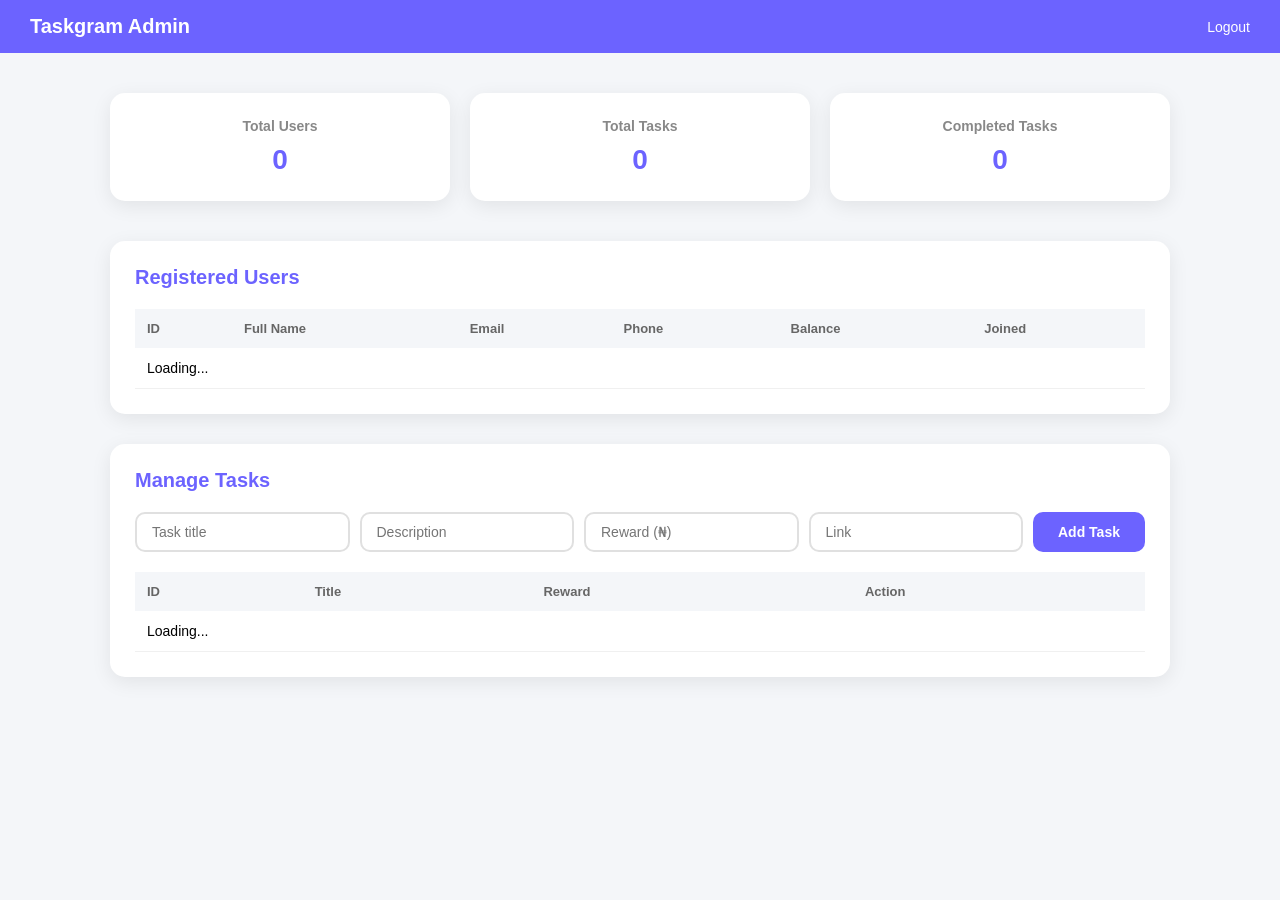
==== admin/index.html @ 6fcd3fed "update" ====
<!DOCTYPE html>
<html lang="en">
<head>
    <meta charset="UTF-8">
    <meta name="viewport" content="width=device-width, initial-scale=1.0">
    <title>Taskgram - Admin Panel</title>
    <style>
        * {
            margin: 0;
            padding: 0;
            box-sizing: border-box;
            font-family: 'Segoe UI', sans-serif;
        }

        body {
            background-color: #f4f6f9;
        }

        /* NAV */
        nav {
            background: #6c63ff;
            padding: 15px 30px;
            display: flex;
            justify-content: space-between;
            align-items: center;
        }

        nav h1 {
            color: white;
            font-size: 20px;
        }

        nav a {
            color: white;
            text-decoration: none;
            font-size: 14px;
        }

        /* LAYOUT */
        .admin-container {
            max-width: 1100px;
            margin: 40px auto;
            padding: 0 20px;
        }

        /* STATS */
        .stats {
            display: flex;
            gap: 20px;
            flex-wrap: wrap;
            margin-bottom: 40px;
        }

        .stat-card {
            background: white;
            padding: 25px;
            border-radius: 15px;
            flex: 1;
            min-width: 150px;
            box-shadow: 0 5px 20px rgba(0,0,0,0.08);
            text-align: center;
        }

        .stat-card h3 {
            font-size: 14px;
            color: #888;
            margin-bottom: 10px;
        }

        .stat-card p {
            font-size: 28px;
            font-weight: 700;
            color: #6c63ff;
        }

        /* TABLES */
        .section {
            background: white;
            border-radius: 15px;
            padding: 25px;
            box-shadow: 0 5px 20px rgba(0,0,0,0.08);
            margin-bottom: 30px;
        }

        .section h2 {
            font-size: 20px;
            color: #6c63ff;
            margin-bottom: 20px;
        }

        table {
            width: 100%;
            border-collapse: collapse;
        }

        th {
            background: #f4f6f9;
            padding: 12px;
            text-align: left;
            font-size: 13px;
            color: #666;
        }

        td {
            padding: 12px;
            border-bottom: 1px solid #f0f0f0;
            font-size: 14px;
        }

        tr:hover {
            background: #f9f9f9;
        }

        .badge {
            padding: 4px 12px;
            border-radius: 20px;
            font-size: 12px;
            font-weight: 600;
        }

        .badge-green {
            background: #e6fff4;
            color: #48c774;
        }

        /* ADD TASK FORM */
        .add-task-form {
            display: flex;
            gap: 10px;
            flex-wrap: wrap;
            margin-bottom: 20px;
        }

        .add-task-form input {
            flex: 1;
            padding: 10px 15px;
            border: 2px solid #e0e0e0;
            border-radius: 10px;
            font-size: 14px;
            outline: none;
            min-width: 150px;
        }

        .add-task-form input:focus {
            border-color: #6c63ff;
        }

        .btn-add {
            background: #6c63ff;
            color: white;
            padding: 10px 25px;
            border: none;
            border-radius: 10px;
            font-size: 14px;
            font-weight: 600;
            cursor: pointer;
        }

        .btn-delete {
            background: #ff4757;
            color: white;
            padding: 5px 15px;
            border: none;
            border-radius: 8px;
            font-size: 12px;
            cursor: pointer;
        }
    </style>
</head>
<body>

    <nav>
        <h1>Taskgram Admin</h1>
        <a href="#" onclick="logout()">Logout</a>
    </nav>

    <div class="admin-container">

        <!-- STATS -->
        <div class="stats">
            <div class="stat-card">
                <h3>Total Users</h3>
                <p id="total-users">0</p>
            </div>
            <div class="stat-card">
                <h3>Total Tasks</h3>
                <p id="total-tasks">0</p>
            </div>
            <div class="stat-card">
                <h3>Completed Tasks</h3>
                <p id="completed-tasks">0</p>
            </div>
        </div>

        <!-- USERS TABLE -->
        <div class="section">
            <h2>Registered Users</h2>
            <table>
                <thead>
                    <tr>
                        <th>ID</th>
                        <th>Full Name</th>
                        <th>Email</th>
                        <th>Phone</th>
                        <th>Balance</th>
                        <th>Joined</th>
                    </tr>
                </thead>
                <tbody id="users-table">
                    <tr><td colspan="6">Loading...</td></tr>
                </tbody>
            </table>
        </div>

        <!-- TASKS TABLE -->
        <div class="section">
            <h2>Manage Tasks</h2>
            <div class="add-task-form">
                <input type="text" id="task-title" placeholder="Task title">
                <input type="text" id="task-desc" placeholder="Description">
                <input type="number" id="task-reward" placeholder="Reward (₦)">
                <input type="text" id="task-link" placeholder="Link">
                <button class="btn-add" onclick="addTask()">Add Task</button>
            </div>
            <table>
                <thead>
                    <tr>
                        <th>ID</th>
                        <th>Title</th>
                        <th>Reward</th>
                        <th>Action</th>
                    </tr>
                </thead>
                <tbody id="tasks-table">
                    <tr><td colspan="4">Loading...</td></tr>
                </tbody>
            </table>
        </div>

    </div>

    <script>
        const API = 'https://taskgram.infinityfreeapp.com/api';

        // Load all data
        async function loadData(){
            // Load users
            const usersRes = await fetch(`${API}/admin_users.php`);
            const usersData = await usersRes.json();

            if(usersData.status === 'success'){
                document.getElementById('total-users').textContent = usersData.users.length;
                let usersHTML = '';
                usersData.users.forEach(user => {
                    usersHTML += `
                    <tr>
                        <td>${user.id}</td>
                        <td>${user.full_name}</td>
                        <td>${user.email}</td>
                        <td>${user.phone}</td>
                        <td>₦${user.balance}</td>
                        <td>${user.created_at}</td>
                    </tr>`;
                });
                document.getElementById('users-table').innerHTML = usersHTML;
            }

            // Load tasks
            const tasksRes = await fetch(`${API}/admin_tasks.php`);
            const tasksData = await tasksRes.json();

            if(tasksData.status === 'success'){
                document.getElementById('total-tasks').textContent = tasksData.tasks.length;
                let tasksHTML = '';
                tasksData.tasks.forEach(task => {
                    tasksHTML += `
                    <tr>
                        <td>${task.id}</td>
                        <td>${task.title}</td>
                        <td>₦${task.reward}</td>
                        <td><button class="btn-delete" onclick="deleteTask(${task.id})">Delete</button></td>
                    </tr>`;
                });
                document.getElementById('tasks-table').innerHTML = tasksHTML;
            }
        }

        // Add task
        async function addTask(){
            const title = document.getElementById('task-title').value;
            const description = document.getElementById('task-desc').value;
            const reward = document.getElementById('task-reward').value;
            const link = document.getElementById('task-link').value;

            if(!title || !description || !reward || !link){
                alert('Please fill in all fields');
                return;
            }

            const response = await fetch(`${API}/admin_tasks.php`, {
                method: 'POST',
                headers: {'Content-Type': 'application/json'},
                body: JSON.stringify({title, description, reward, link})
            });

            const result = await response.json();
            if(result.status === 'success'){
                alert('Task added successfully!');
                loadData();
            }
        }

        // Delete task
        async function deleteTask(task_id){
            if(!confirm('Are you sure you want to delete this task?')) return;

            const response = await fetch(`${API}/admin_tasks.php`, {
                method: 'DELETE',
                headers: {'Content-Type': 'application/json'},
                body: JSON.stringify({task_id})
            });

            const result = await response.json();
            if(result.status === 'success'){
                alert('Task deleted!');
                loadData();
            }
        }

        function logout(){
            localStorage.removeItem('admin');
            window.location.href = '../index.html';
        }

        loadData();
    </script>

</body>
</html>
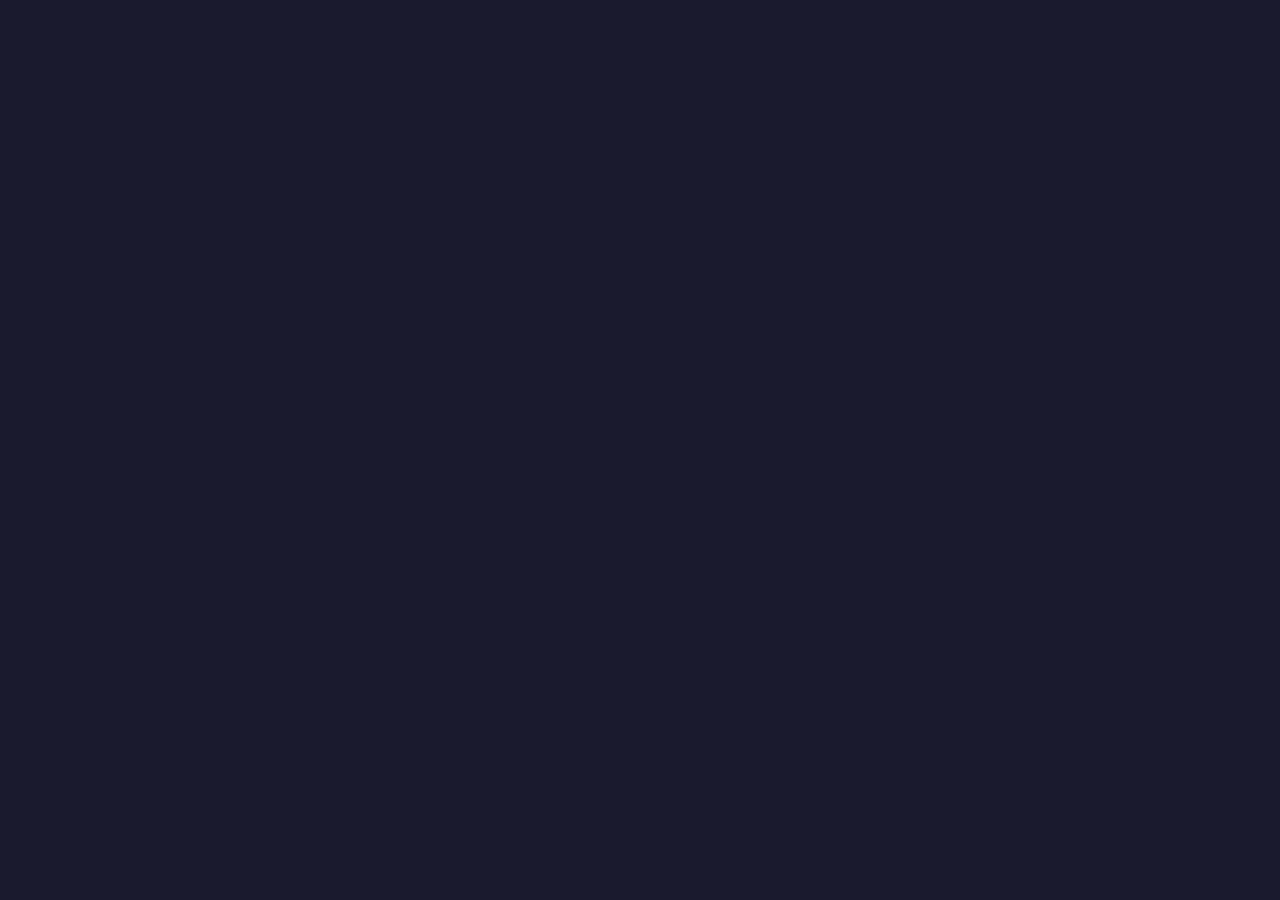
==== commit 21d870be: "added admin protection" ====
--- a/admin/index.html
+++ b/admin/index.html
@@ -240,6 +240,11 @@
     </div>
 
     <script>
+        // Check if admin is logged in
+        if(!localStorage.getItem('admin')){
+            window.location.href ='login.html';
+        }
+        
         const API = 'https://taskgram.infinityfreeapp.com/api';
 
         // Load all data
